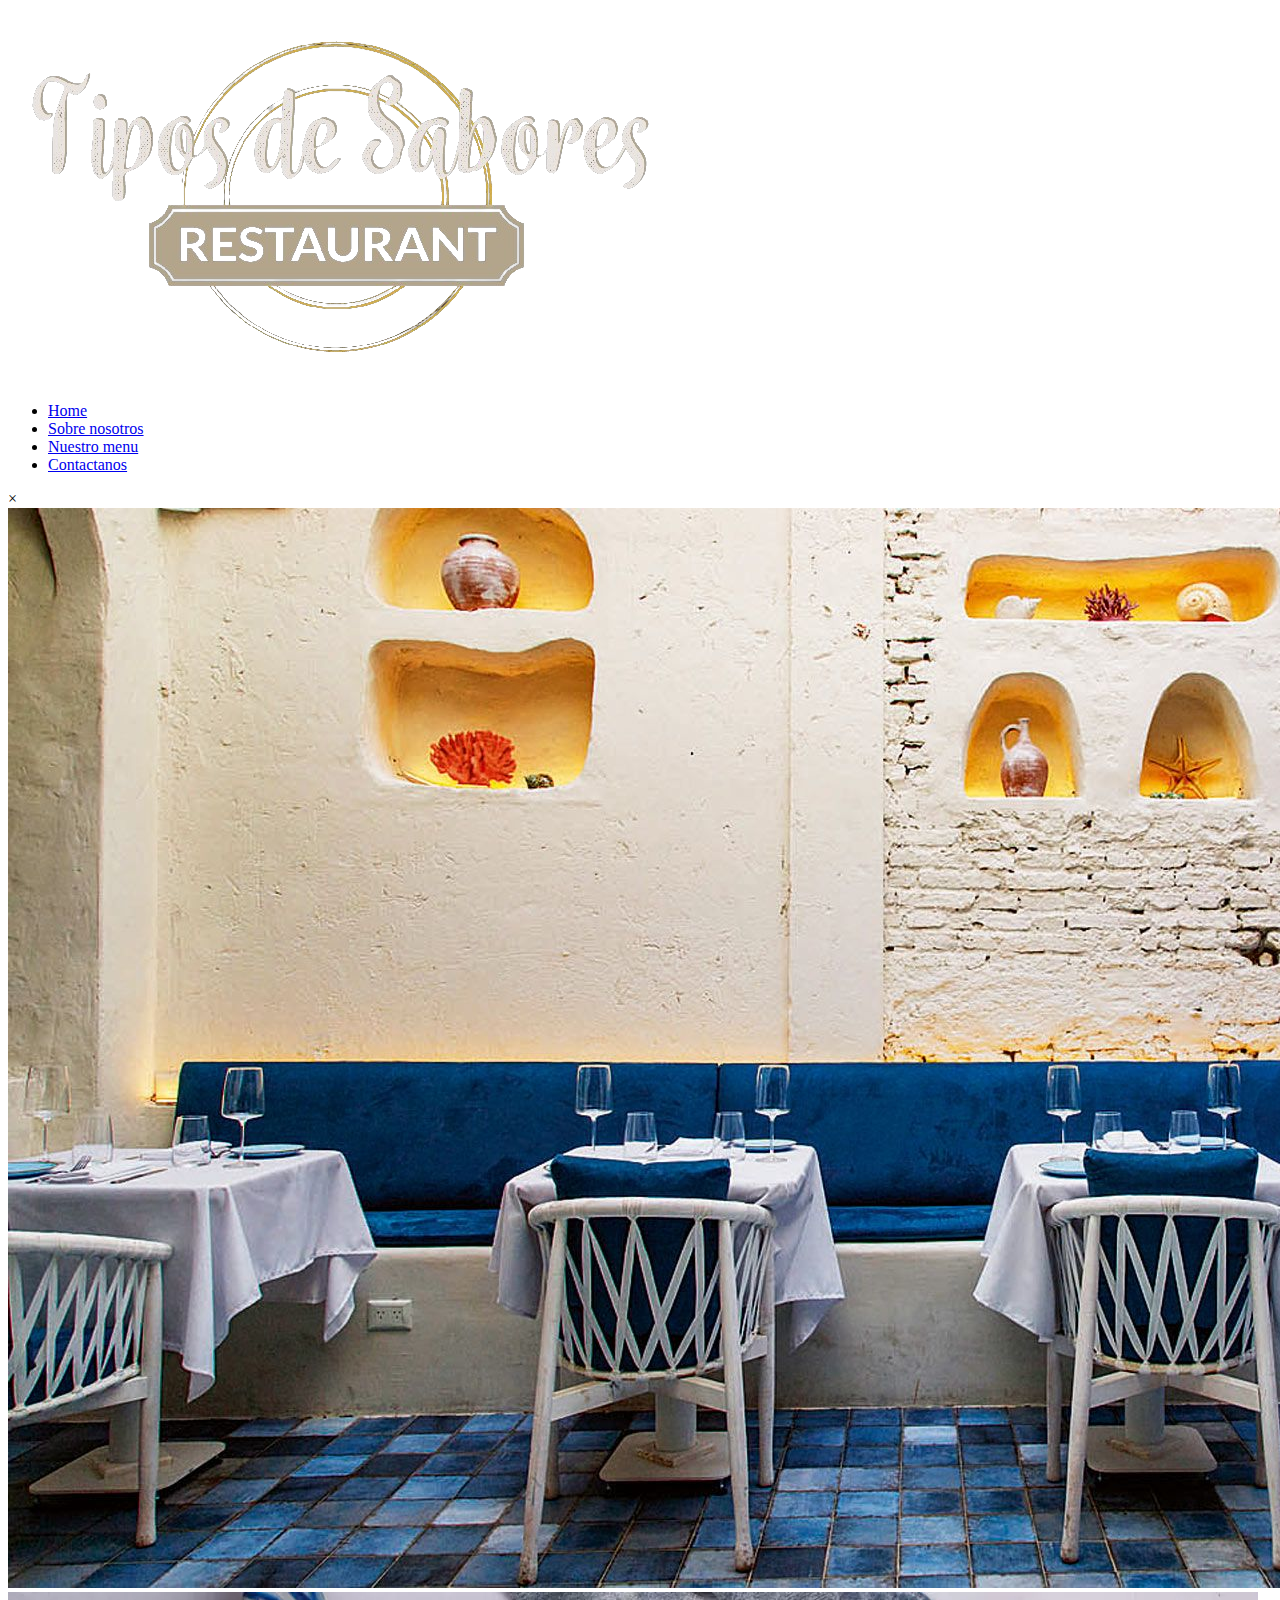
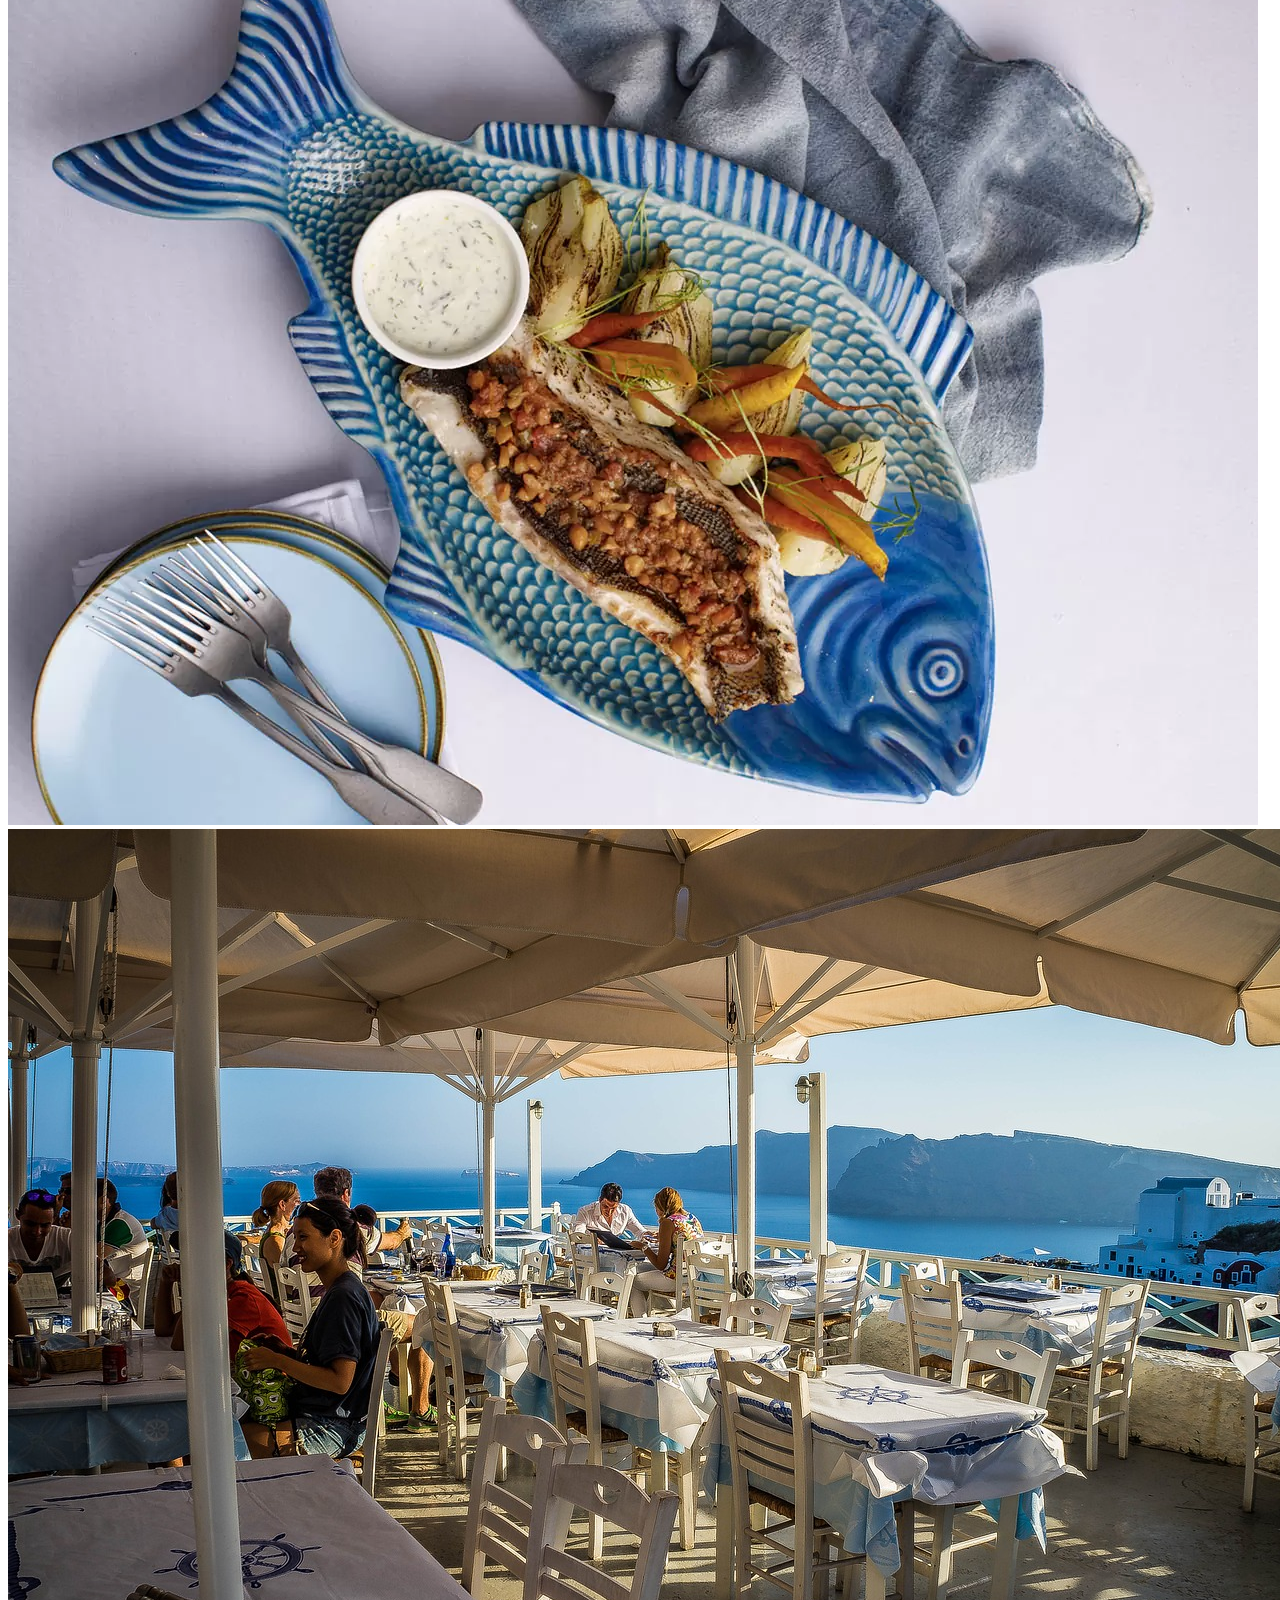
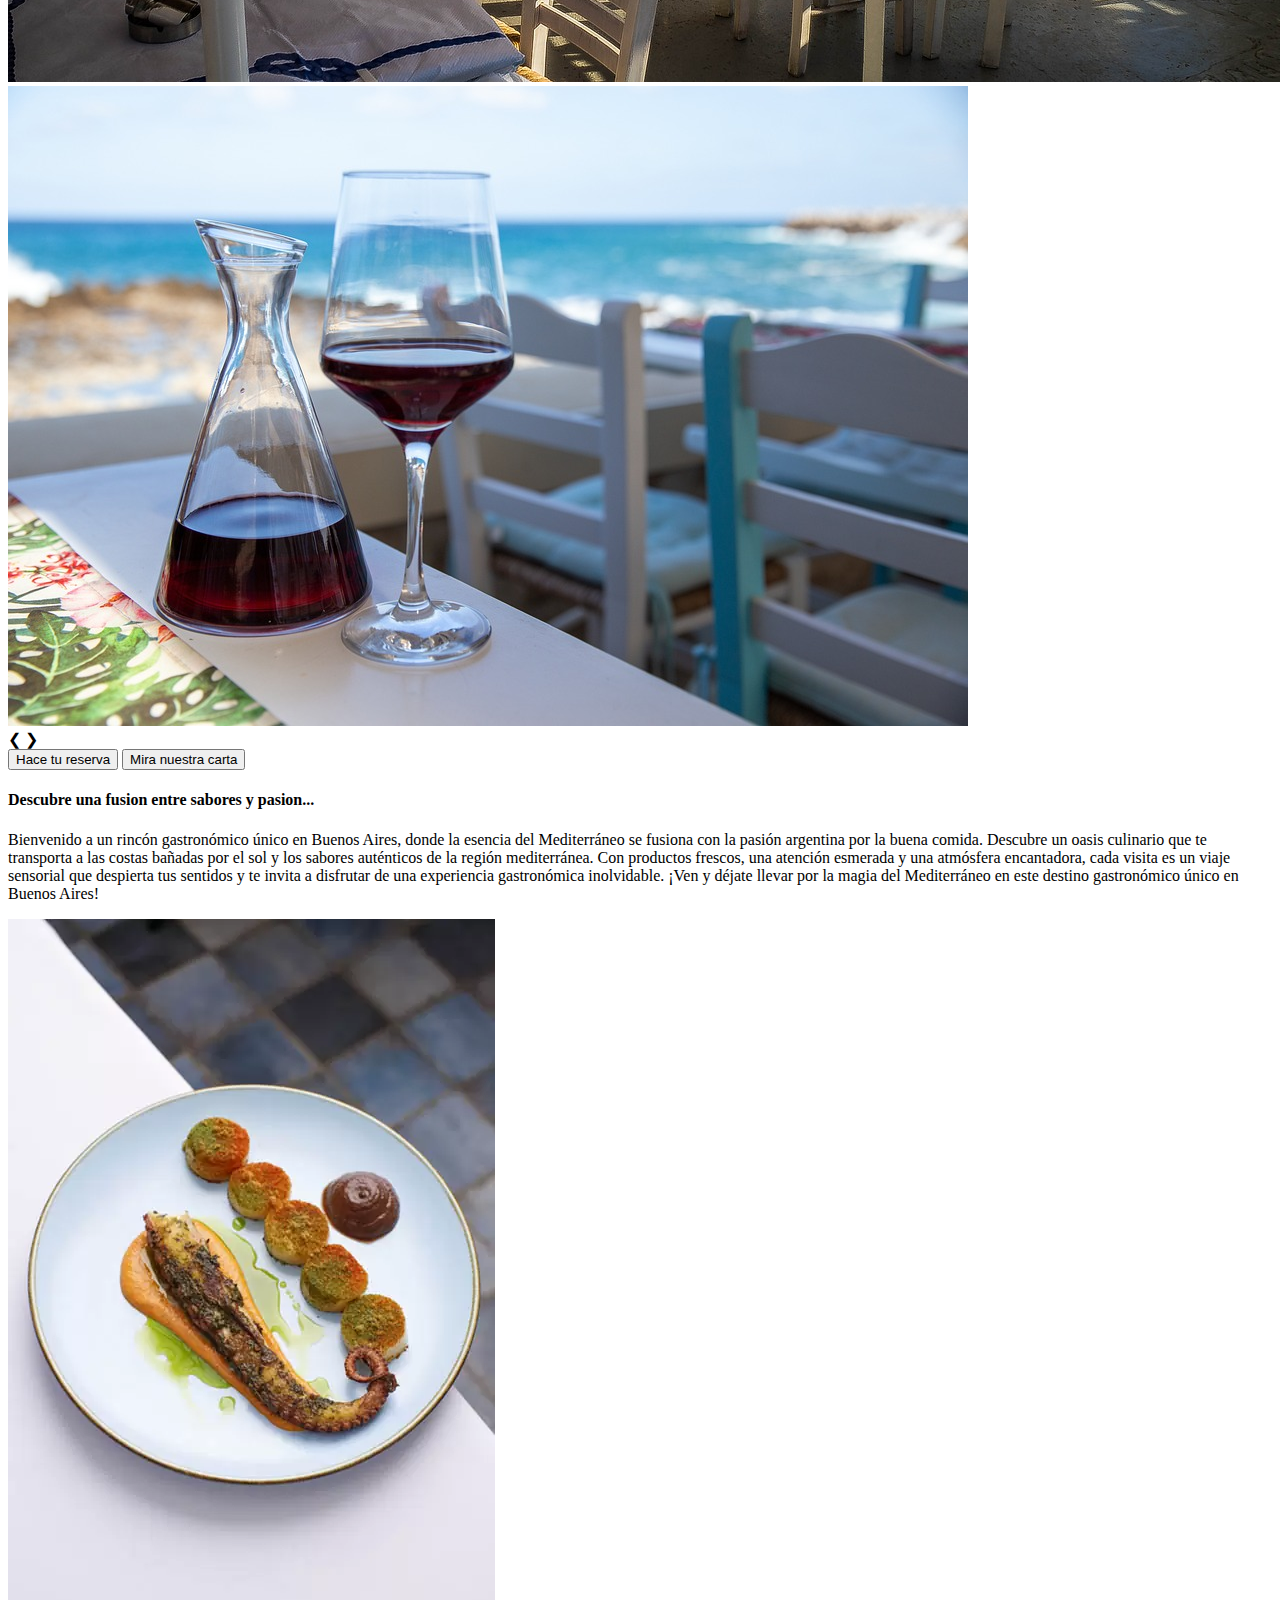
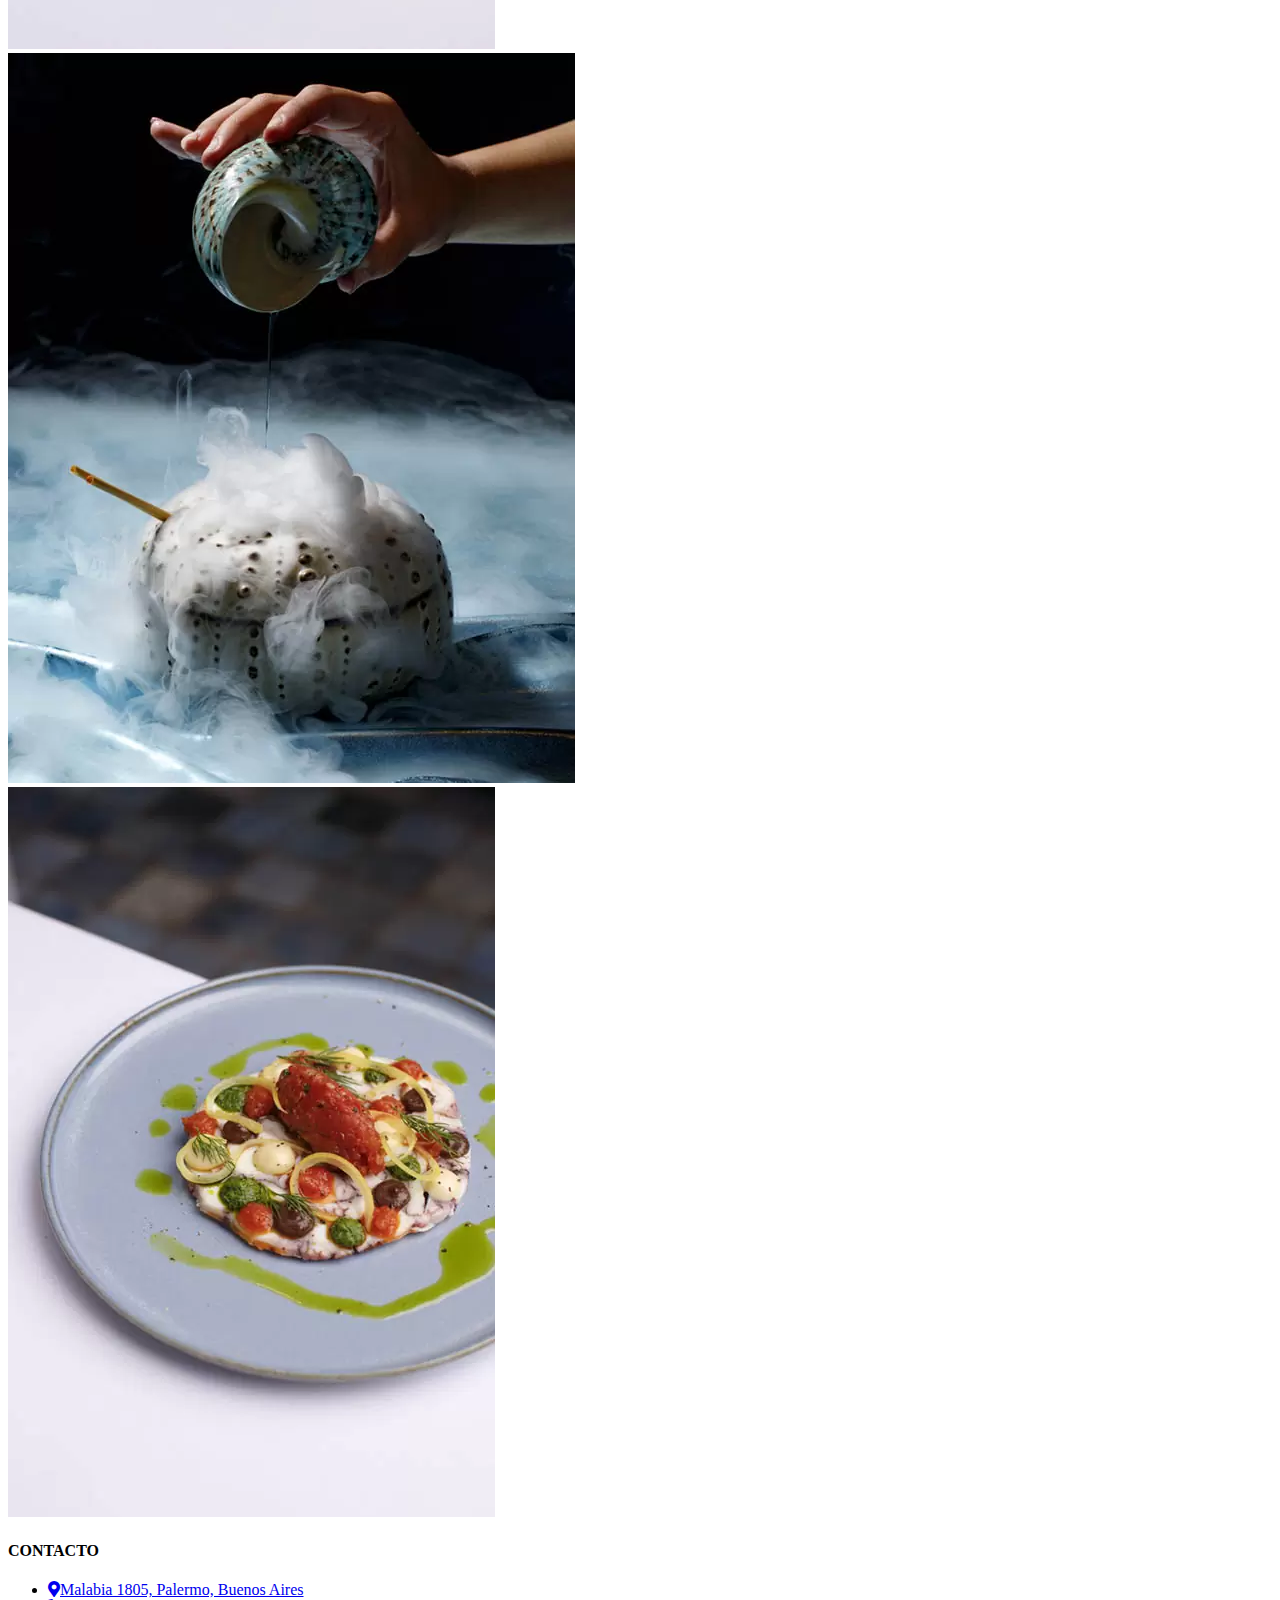
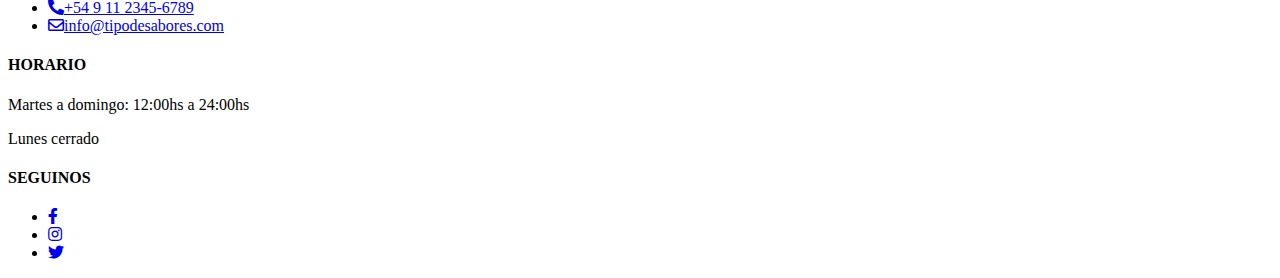
==== index.html @ ee0c5735 "logo enlace" ====
<!DOCTYPE html>
<html lang="es">
<head>
    <meta charset="UTF-8">
    <meta name="viewport" content="width=device-width, initial-scale=1.0">
    <title>Tipo de Sabores</title>
    <link rel="stylesheet" href="./css/styles.css">
    <link rel="stylesheet" href="https://cdnjs.cloudflare.com/ajax/libs/font-awesome/5.15.4/css/all.min.css">
    <link rel="icon" type="image/png" sizes="16x16"  href="/favicons/favicon-16x16.png">    
</head>
<body>
    <header id="main-header">
      <div class="logo">
        <a href="index.html">
            <img src="./img/tipos-de-Sabores-removebg-preview.png" alt="Logo">
        </a>
      </div>  
      <nav>
        <ul class="nav-links">
          <li><a href="index.html" id="home-link">Home</a></li>
          <li><a href="about.html" id="about-link">Sobre nosotros</a></li>
          <li><a href="Menu.html" id="menu-link">Nuestro menu</a></li>
          <li><a href="#" id="contact-link">Contactanos</a></li>
        </ul>
        <div class="hamburger">
          <div class="line"></div>
          <div class="line"></div>
          <div class="line"></div>
      </div>
      <div class="close-btn">&times;</div>
    </nav>

    </header>

    <main>
        <div class="container-carousel">
            <div class="mySlides">
                <img src="./img/mero.jpg" alt="imagen1">
            </div>
            <div class="mySlides">
                <img src="./img/mero2.webp" alt="">
            </div>
            <div class="mySlides">
                <img src="./img/restaurantfue.jpg" alt="">
            </div>
            <div class="mySlides">
                <img src="./img/vinofuera.jpg" alt="">
            </div>
            
            <a class="prev" onclick="plusSlides(-1)">&#10094;</a>
            <a class="next" onclick="plusSlides(1)">&#10095;</a>
    
            <div class="elements">
                <span class="quadrate" onclick="currentSlide(1)"></span>
                <span class="quadrate" onclick="currentSlide(2)"></span>
                <span class="quadrate" onclick="currentSlide(3)"></span>
                <span class="quadrate" onclick="currentSlide(4)"></span>
            </div>
        </div>

        <div class="buttons-section">
            <div class="container-button">
                <button class="button">Hace tu reserva</button>
                <button class="button" onclick="document.location='/menu.html'">Mira nuestra carta</button>
            </div>
          </div>

        <section class="story-section">
            <div class="story-text">
                <h4>Descubre una fusion entre sabores y pasion...</h4>
                 <p>Bienvenido a un rincón gastronómico único en Buenos Aires, donde la esencia del Mediterráneo se fusiona con la pasión argentina por la buena comida. Descubre un oasis culinario que te transporta a las costas bañadas por el sol y los sabores auténticos de la región mediterránea. Con productos frescos, una atención esmerada y una atmósfera encantadora, cada visita es un viaje sensorial que despierta tus sentidos y te invita a disfrutar de una experiencia gastronómica inolvidable. ¡Ven y déjate llevar por la magia del Mediterráneo en este destino gastronómico único en Buenos Aires!
                 </p>   
            </div>
        </section>

        <div class="card-container">
            <div class="card">
              <img src="./img/comida3.webp" alt="">
            </div>
            <div class="card">
              <img src="./img/comida5.webp" alt="" class="imagen-central">
            </div>
            <div class="card">
              <img src="./img/comida4.webp" alt="">
            </div>
          </div>

    </main>

    <footer>
        <div class="footer-links">
          <div class="footer-column">
            <h4>CONTACTO</h4>
            <ul class="contact-icons">
              <li><a href="#"><i class="fas fa-map-marker-alt"></i><span>Malabia 1805, Palermo, Buenos Aires</span></a></li>
              <li><a href="#"><i class="fas fa-phone-alt"></i><span>+54 9 11 2345-6789</span></a></li>
              <li><a href="#"><i class="far fa-envelope"></i><span>info@tipodesabores.com</span></a></li>
            </ul>
          </div>
          <div class="footer-column">
            <h4>HORARIO</h4>
              <p>Martes a domingo: 12:00hs a 24:00hs</p>
              <p>Lunes cerrado</p>
          </div>
          <div class="footer-column">
            <h4>SEGUINOS</h4>
            <ul class="social-icons">
                <li><a href="#"><i class="fab fa-facebook-f"></i></a></li>
                <li><a href="#"><i class="fab fa-instagram"></i></a></li>
                <li><a href="#"><i class="fab fa-twitter"></i></a></li>
            </ul> 
          </div>
          
        </div>
      </footer>
    
    <script src="./js/script.js"></script>
</body>
</html>
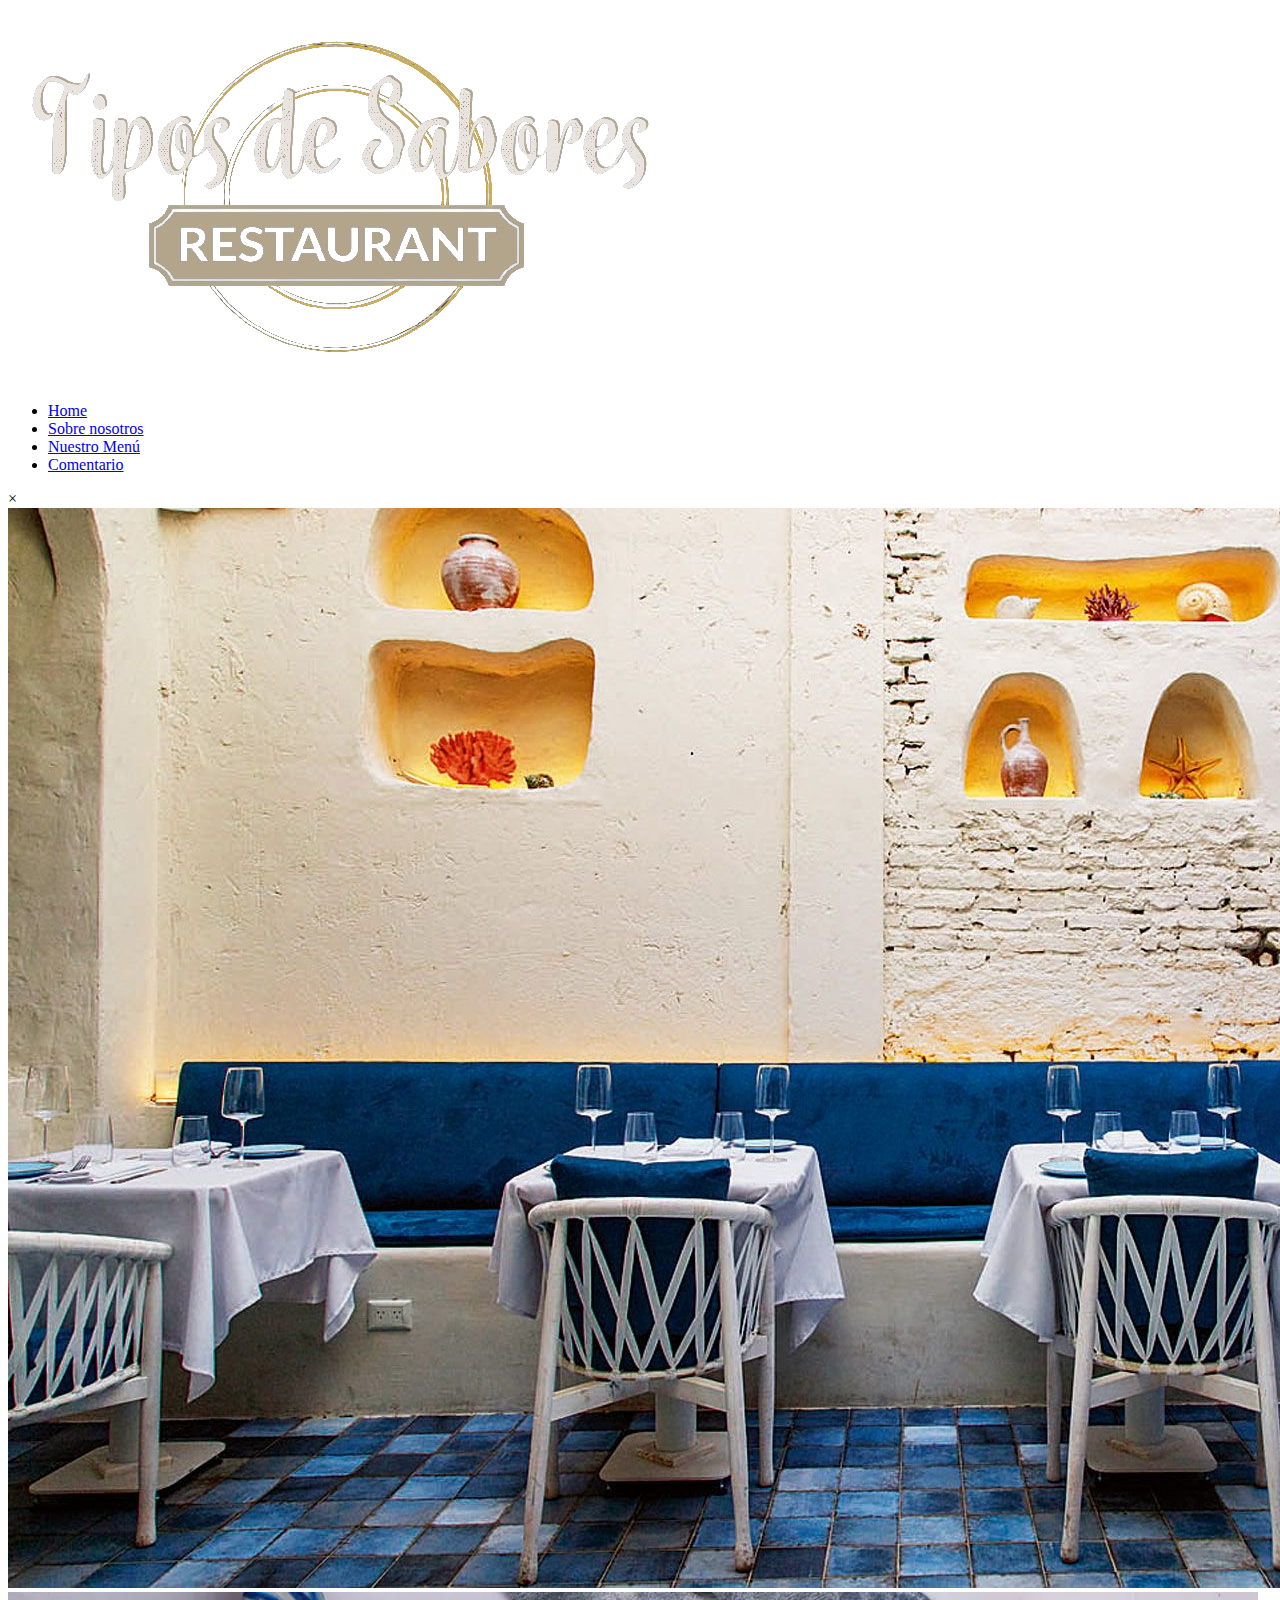
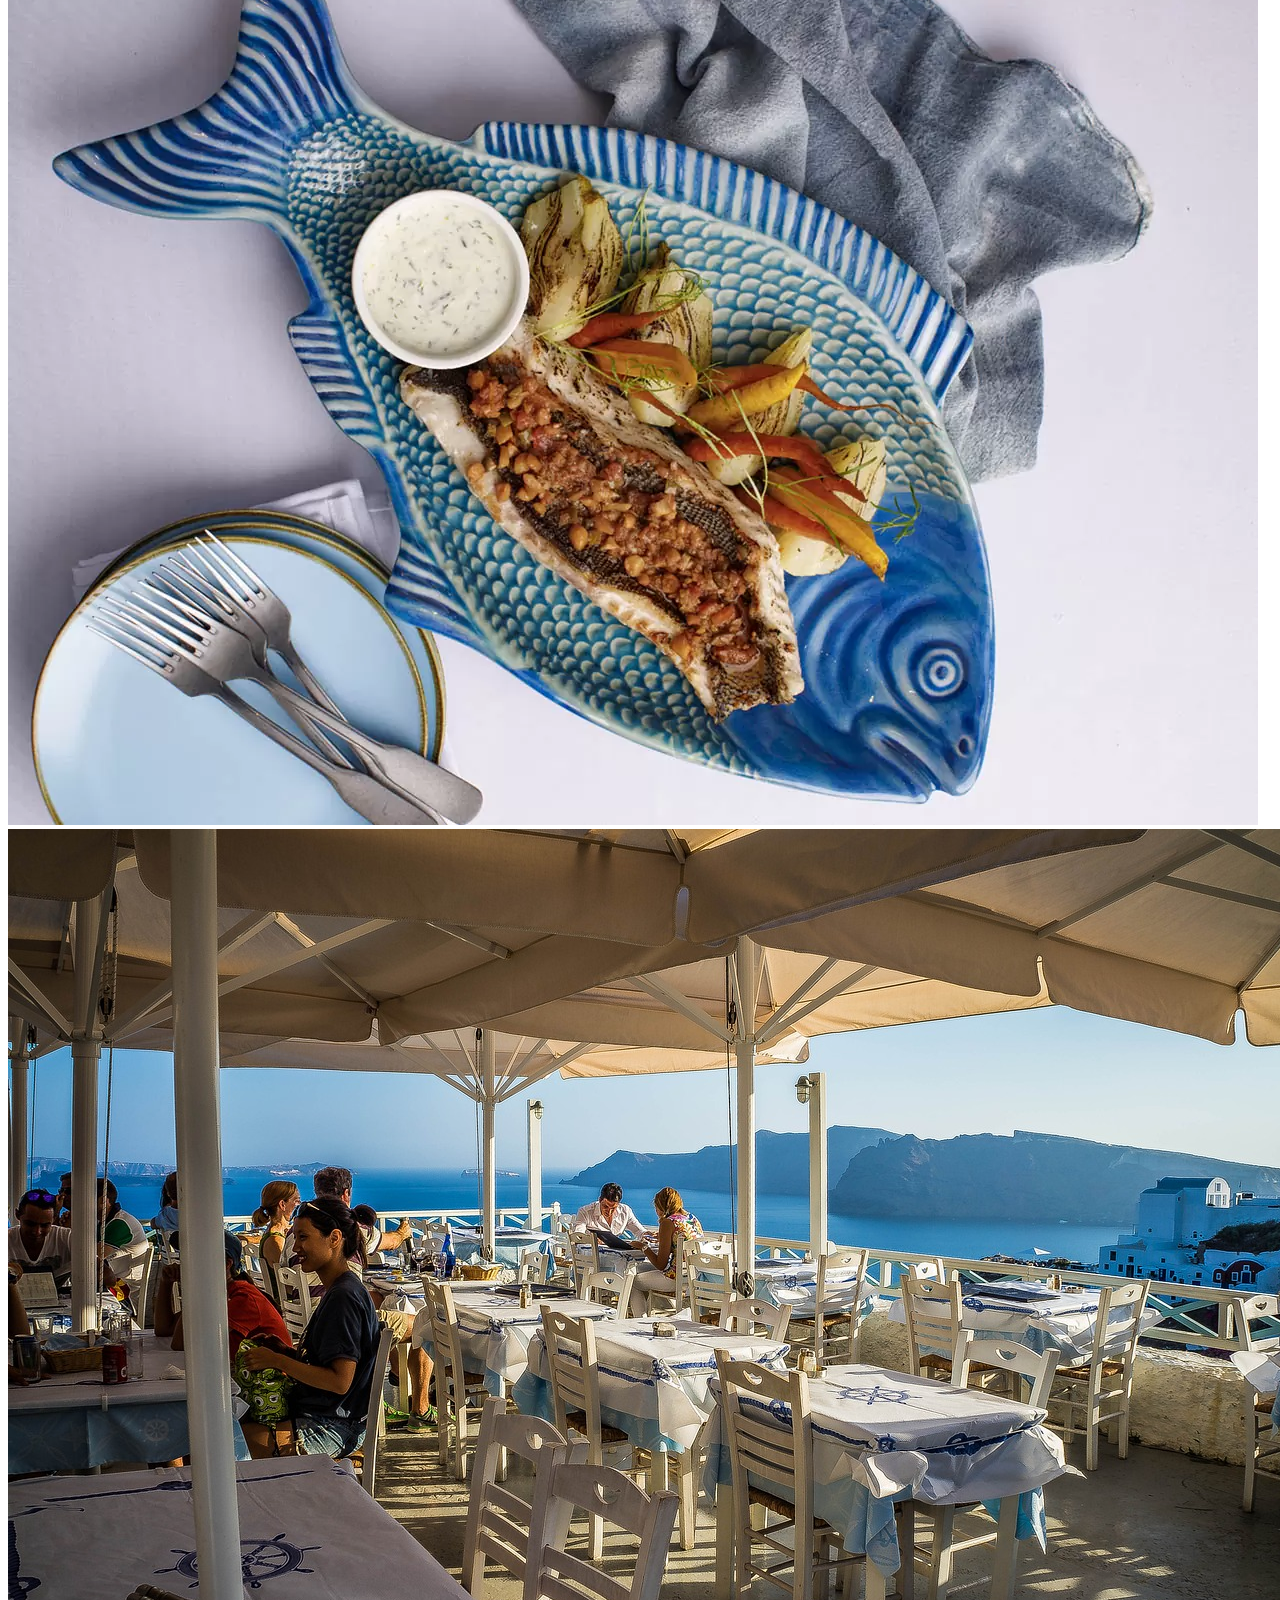
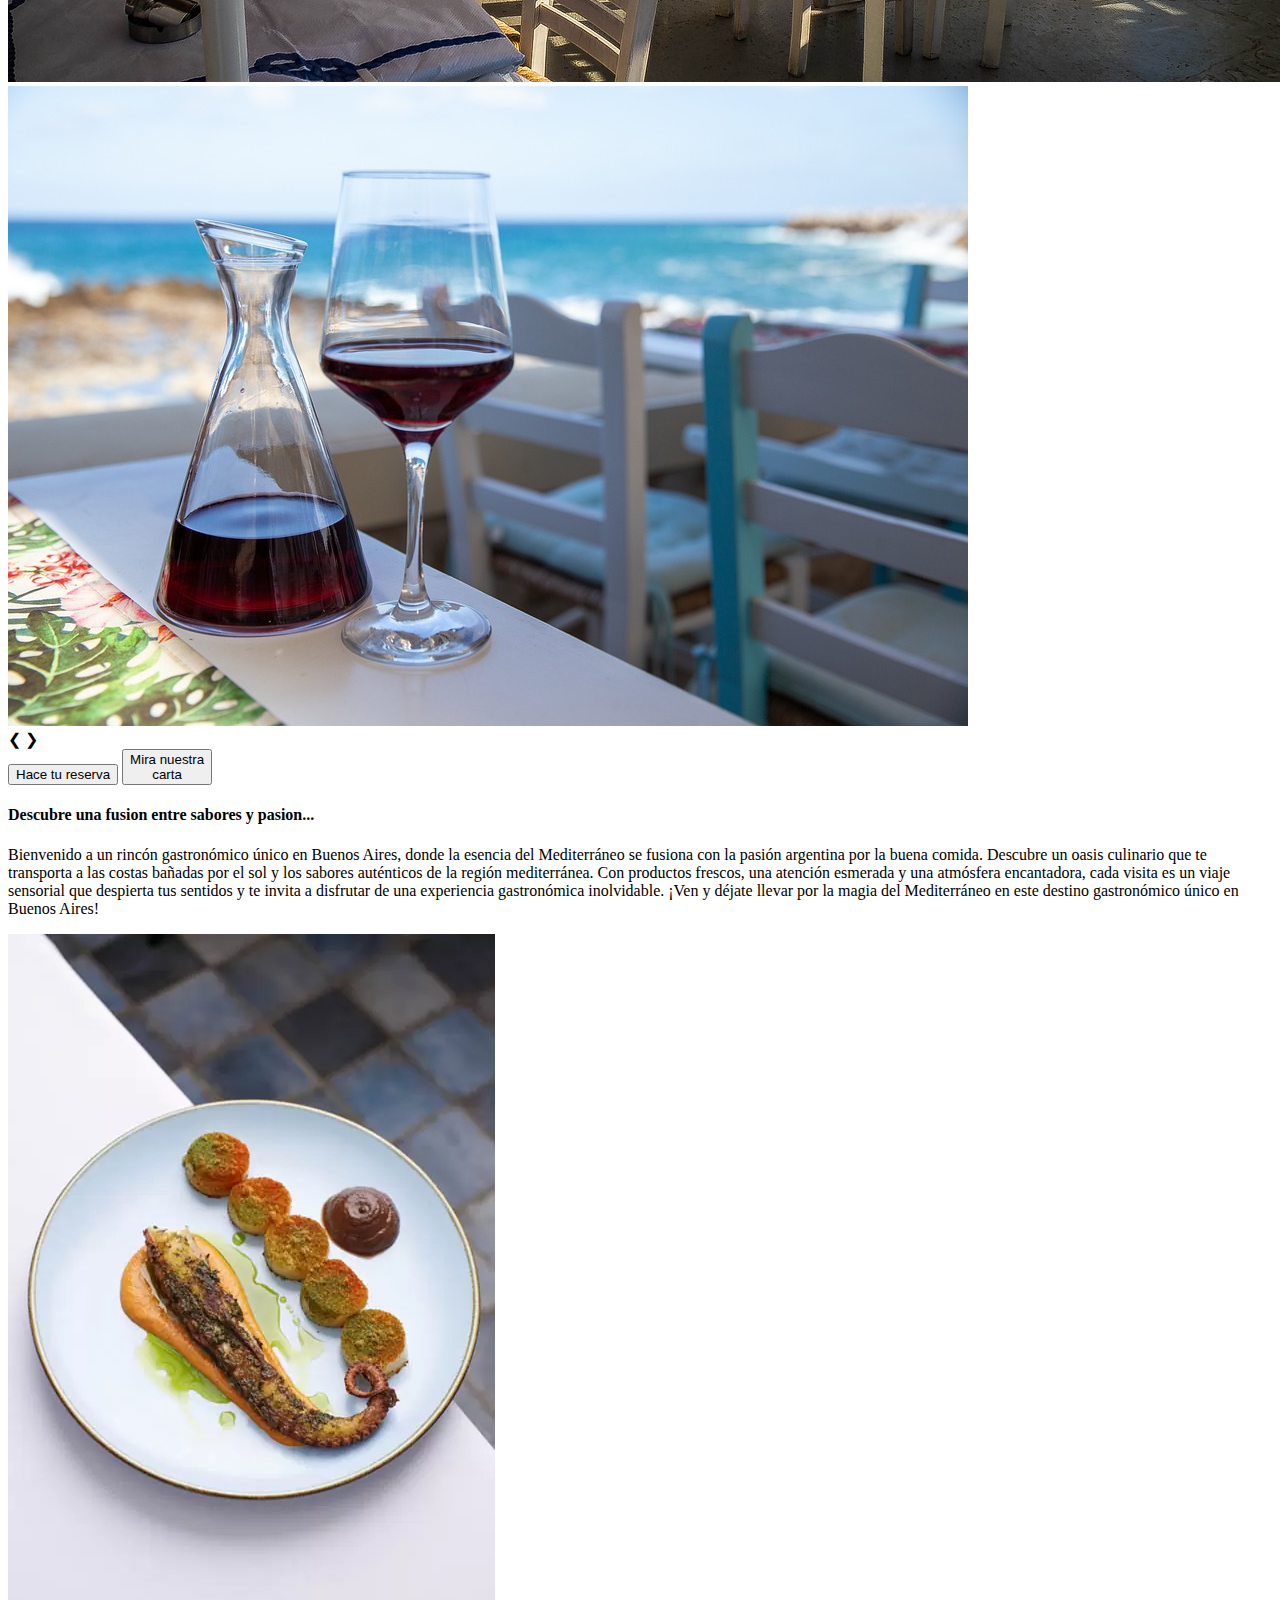
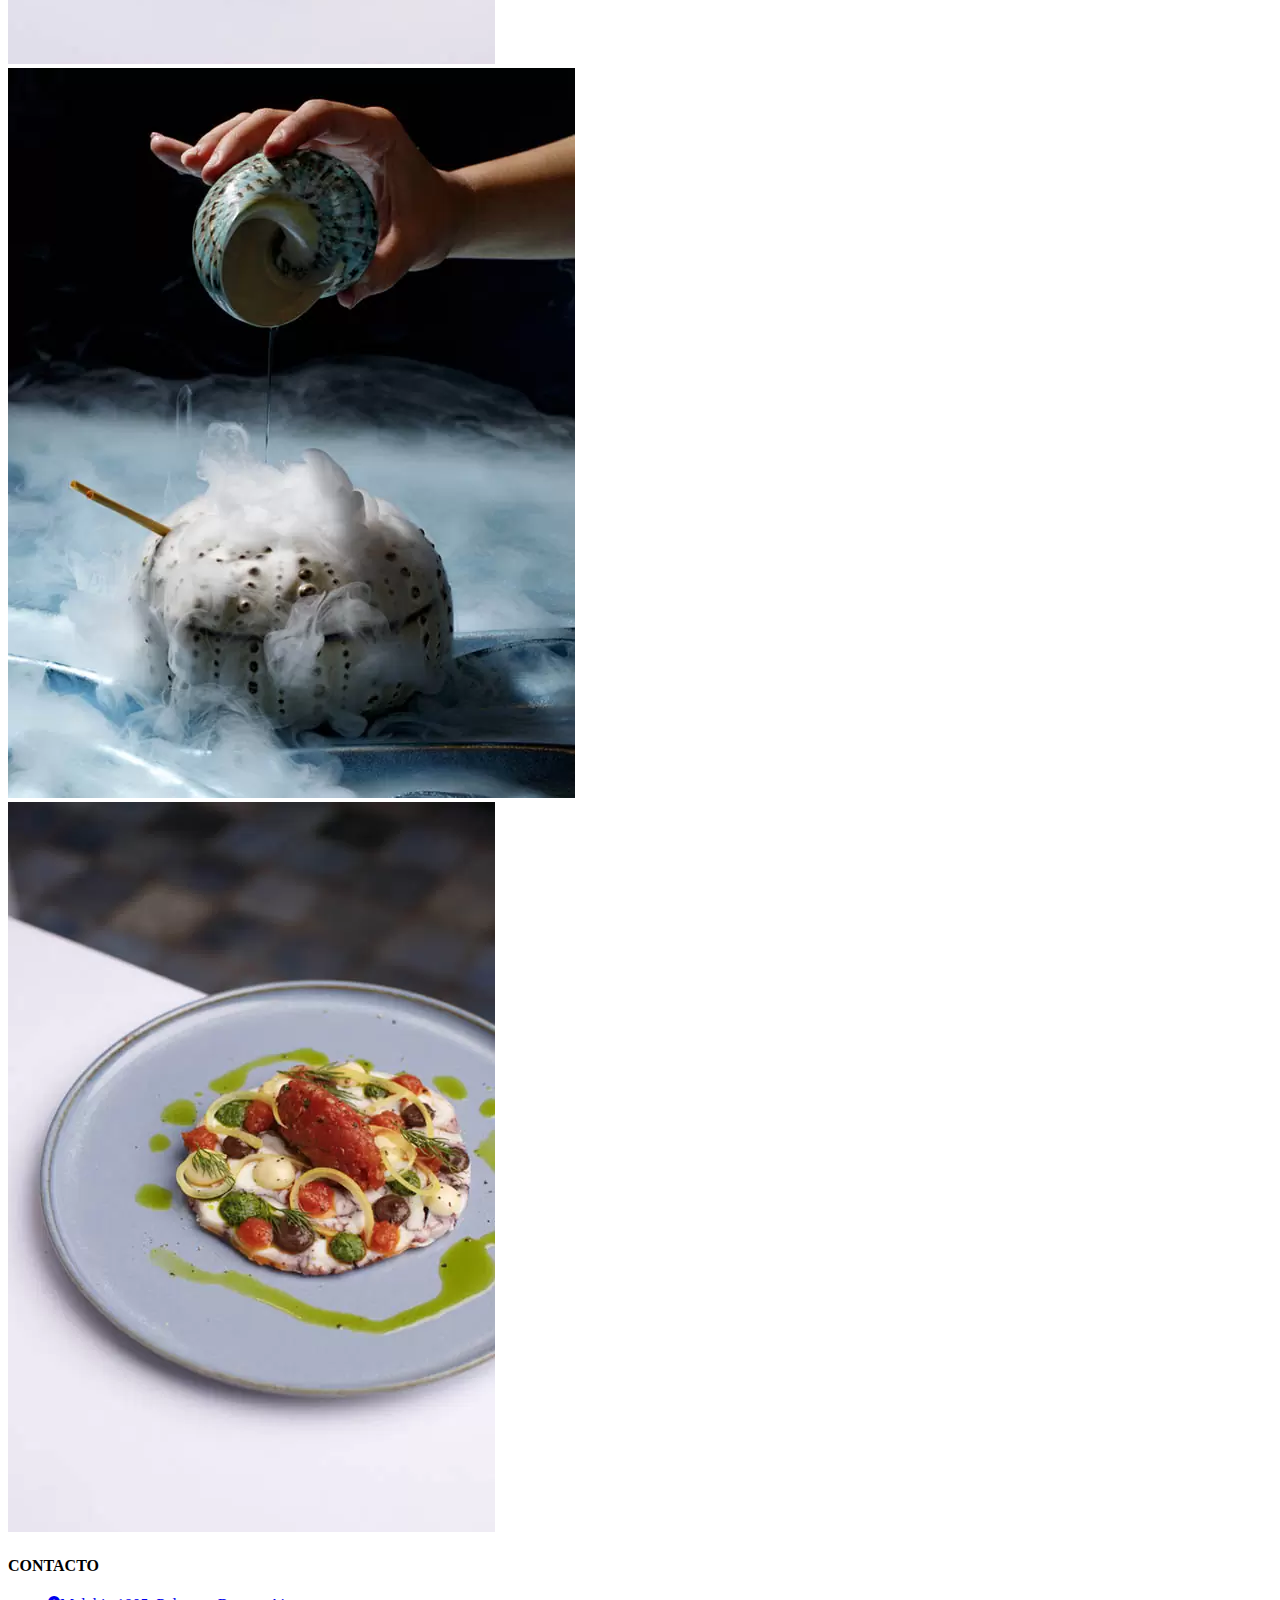
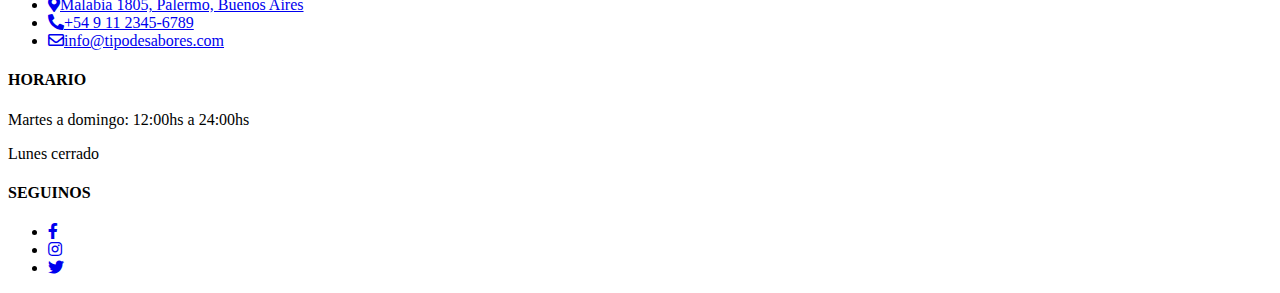
==== commit ea6dd838: "Merge branch 'julian'" ====
--- a/index.html
+++ b/index.html
@@ -17,10 +17,10 @@
       </div>  
       <nav>
         <ul class="nav-links">
-          <li><a href="index.html" id="home-link">Home</a></li>
-          <li><a href="about.html" id="about-link">Sobre nosotros</a></li>
-          <li><a href="Menu.html" id="menu-link">Nuestro menu</a></li>
-          <li><a href="#" id="contact-link">Contactanos</a></li>
+          <li><a aria-current="page" href="index.html">Home</a></li>
+          <li><a aria-current="page" href="about.html">Sobre nosotros</a></li>
+          <li><a aria-current="page" href="Menu.html">Nuestro Menú</a></li>
+          <li><a aria-current="page" href="comentario.html">Comentario</a></li>
         </ul>
         <div class="hamburger">
           <div class="line"></div>
@@ -35,16 +35,16 @@
     <main>
         <div class="container-carousel">
             <div class="mySlides">
-                <img src="./img/mero.jpg" alt="imagen1">
+                <img src="./img/mero.jpg" alt="vista salon">
             </div>
             <div class="mySlides">
-                <img src="./img/mero2.webp" alt="">
+                <img src="./img/mero2.webp" alt="plato principal">
             </div>
             <div class="mySlides">
-                <img src="./img/restaurantfue.jpg" alt="">
+                <img src="./img/restaurantfue.jpg" alt="Terraza">
             </div>
             <div class="mySlides">
-                <img src="./img/vinofuera.jpg" alt="">
+                <img src="./img/vinofuera.jpg" alt="bebidas">
             </div>
             
             <a class="prev" onclick="plusSlides(-1)">&#10094;</a>
@@ -61,7 +61,7 @@
         <div class="buttons-section">
             <div class="container-button">
                 <button class="button">Hace tu reserva</button>
-                <button class="button" onclick="document.location='/menu.html'">Mira nuestra carta</button>
+                <button class="button" onclick="document.location='/menu.html'">Mira nuestra <br> carta</button>
             </div>
           </div>
 
@@ -75,13 +75,13 @@
 
         <div class="card-container">
             <div class="card">
-              <img src="./img/comida3.webp" alt="">
+              <img src="./img/comida3.webp" alt="Plato de comida 1">
             </div>
             <div class="card">
-              <img src="./img/comida5.webp" alt="" class="imagen-central">
+              <img src="./img/comida5.webp" alt="Plato de comida 2" class="imagen-central">
             </div>
             <div class="card">
-              <img src="./img/comida4.webp" alt="">
+              <img src="./img/comida4.webp" alt="Plato de comida 3">
             </div>
           </div>
 
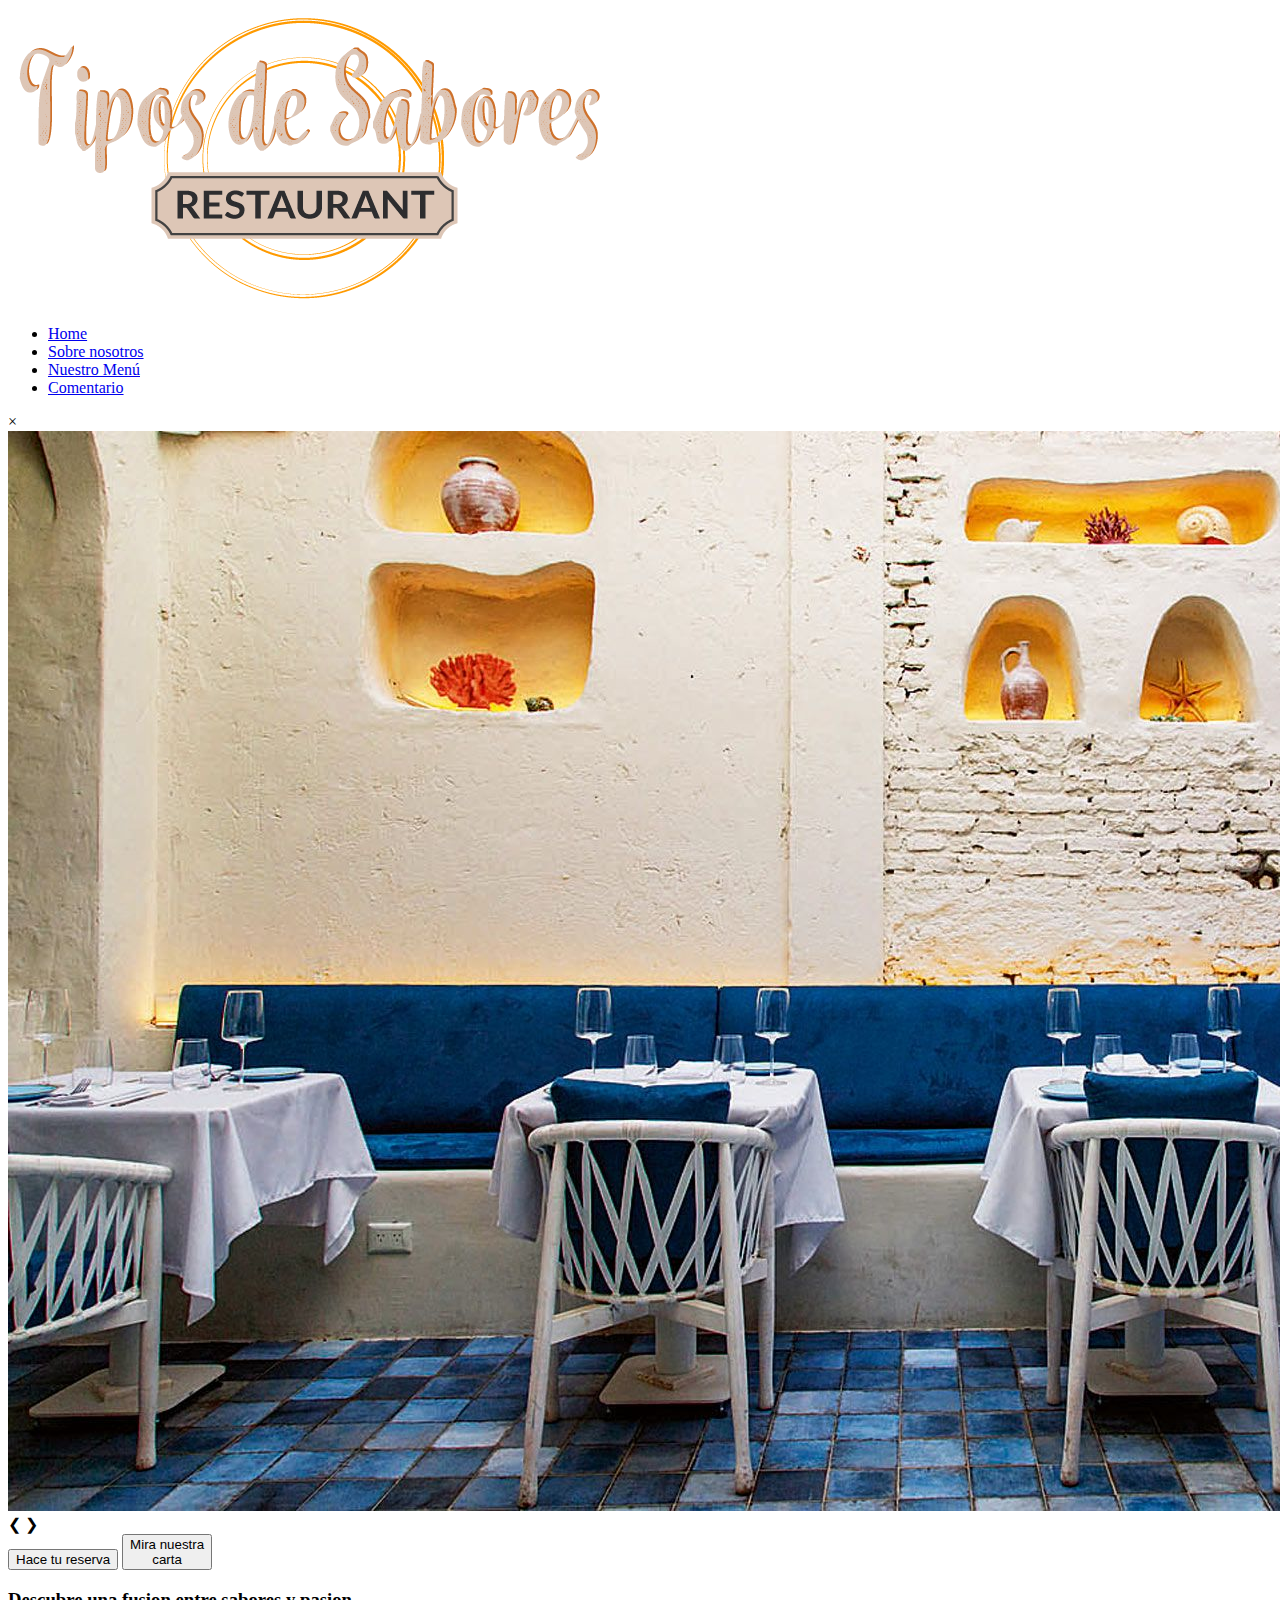
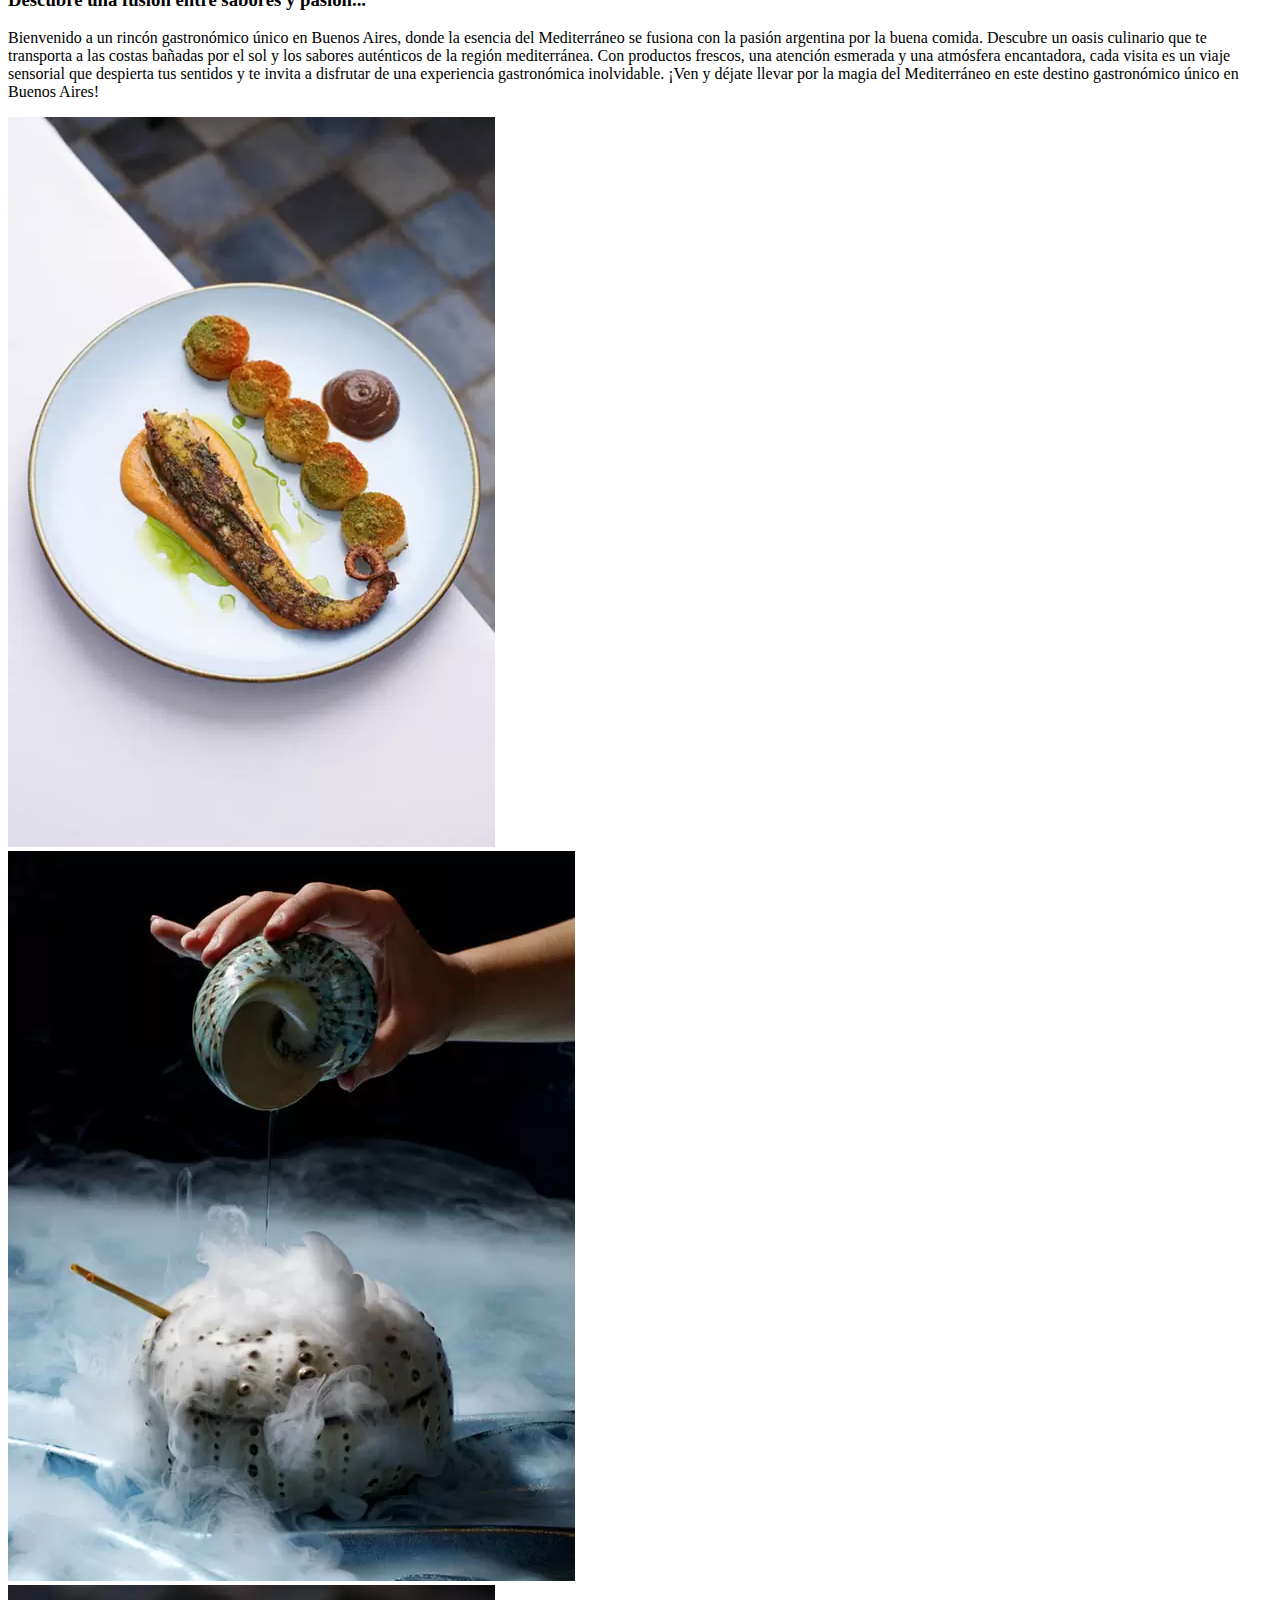
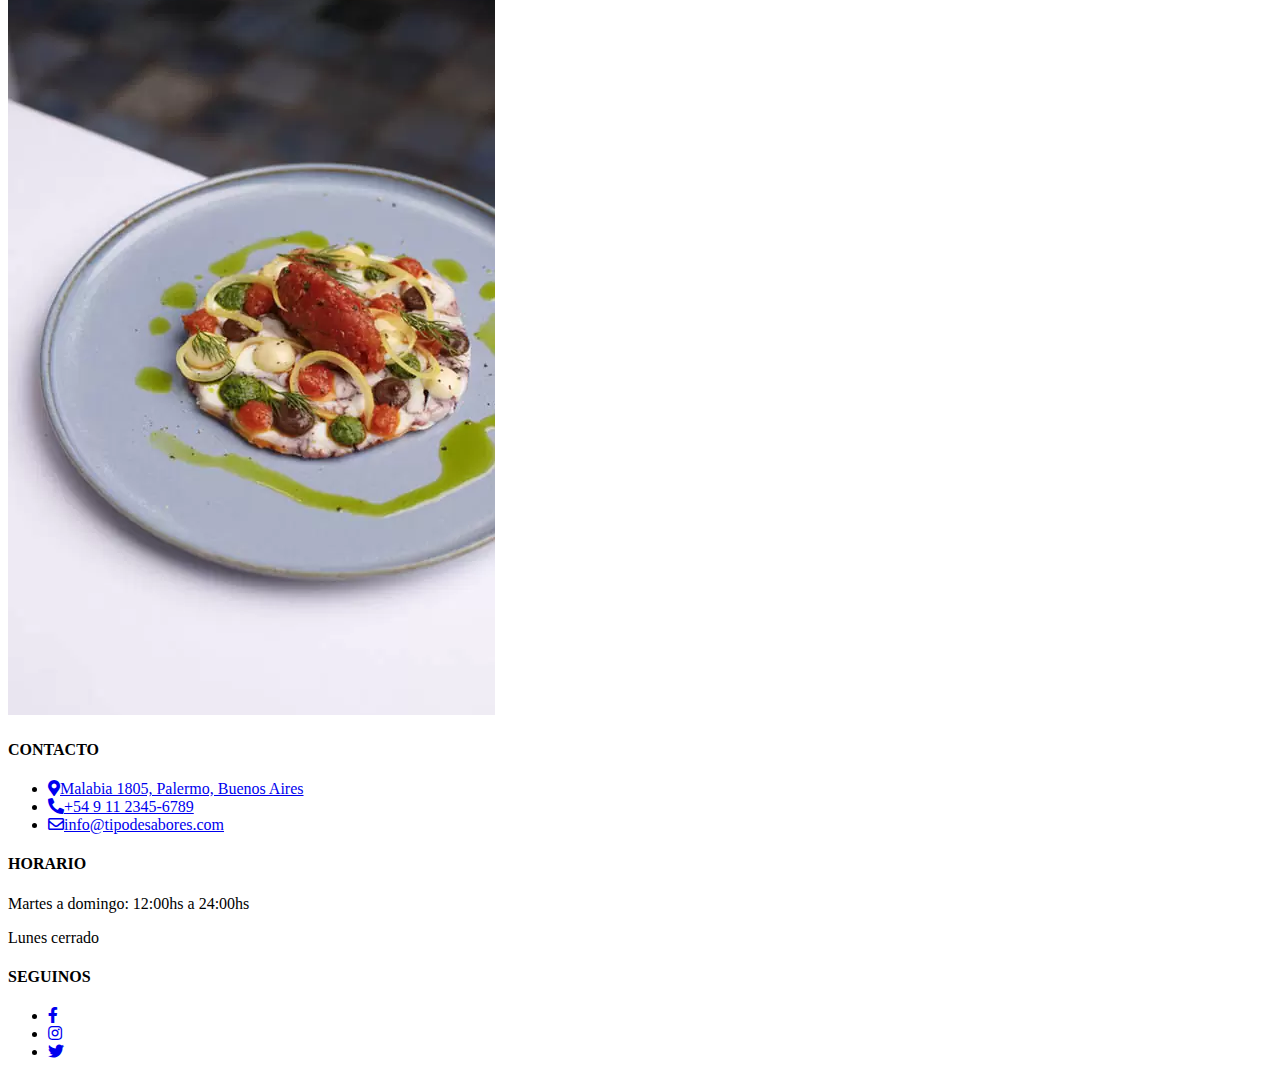
==== commit edb4fb96: "Nuevo js para el menu" ====
--- a/index.html
+++ b/index.html
@@ -12,7 +12,7 @@
     <header id="main-header">
       <div class="logo">
         <a href="index.html">
-            <img src="./img/tipos-de-Sabores-removebg-preview.png" alt="Logo">
+            <img src="./img/LogoTransp.png" alt="Logo">
         </a>
       </div>  
       <nav>
@@ -67,7 +67,7 @@
 
         <section class="story-section">
             <div class="story-text">
-                <h4>Descubre una fusion entre sabores y pasion...</h4>
+                <h3>Descubre una fusion entre sabores y pasion...</h3>
                  <p>Bienvenido a un rincón gastronómico único en Buenos Aires, donde la esencia del Mediterráneo se fusiona con la pasión argentina por la buena comida. Descubre un oasis culinario que te transporta a las costas bañadas por el sol y los sabores auténticos de la región mediterránea. Con productos frescos, una atención esmerada y una atmósfera encantadora, cada visita es un viaje sensorial que despierta tus sentidos y te invita a disfrutar de una experiencia gastronómica inolvidable. ¡Ven y déjate llevar por la magia del Mediterráneo en este destino gastronómico único en Buenos Aires!
                  </p>   
             </div>
@@ -113,7 +113,7 @@
           
         </div>
       </footer>
-    
+    <script src="./js/menuham.js"></script>
     <script src="./js/script.js"></script>
 </body>
 </html>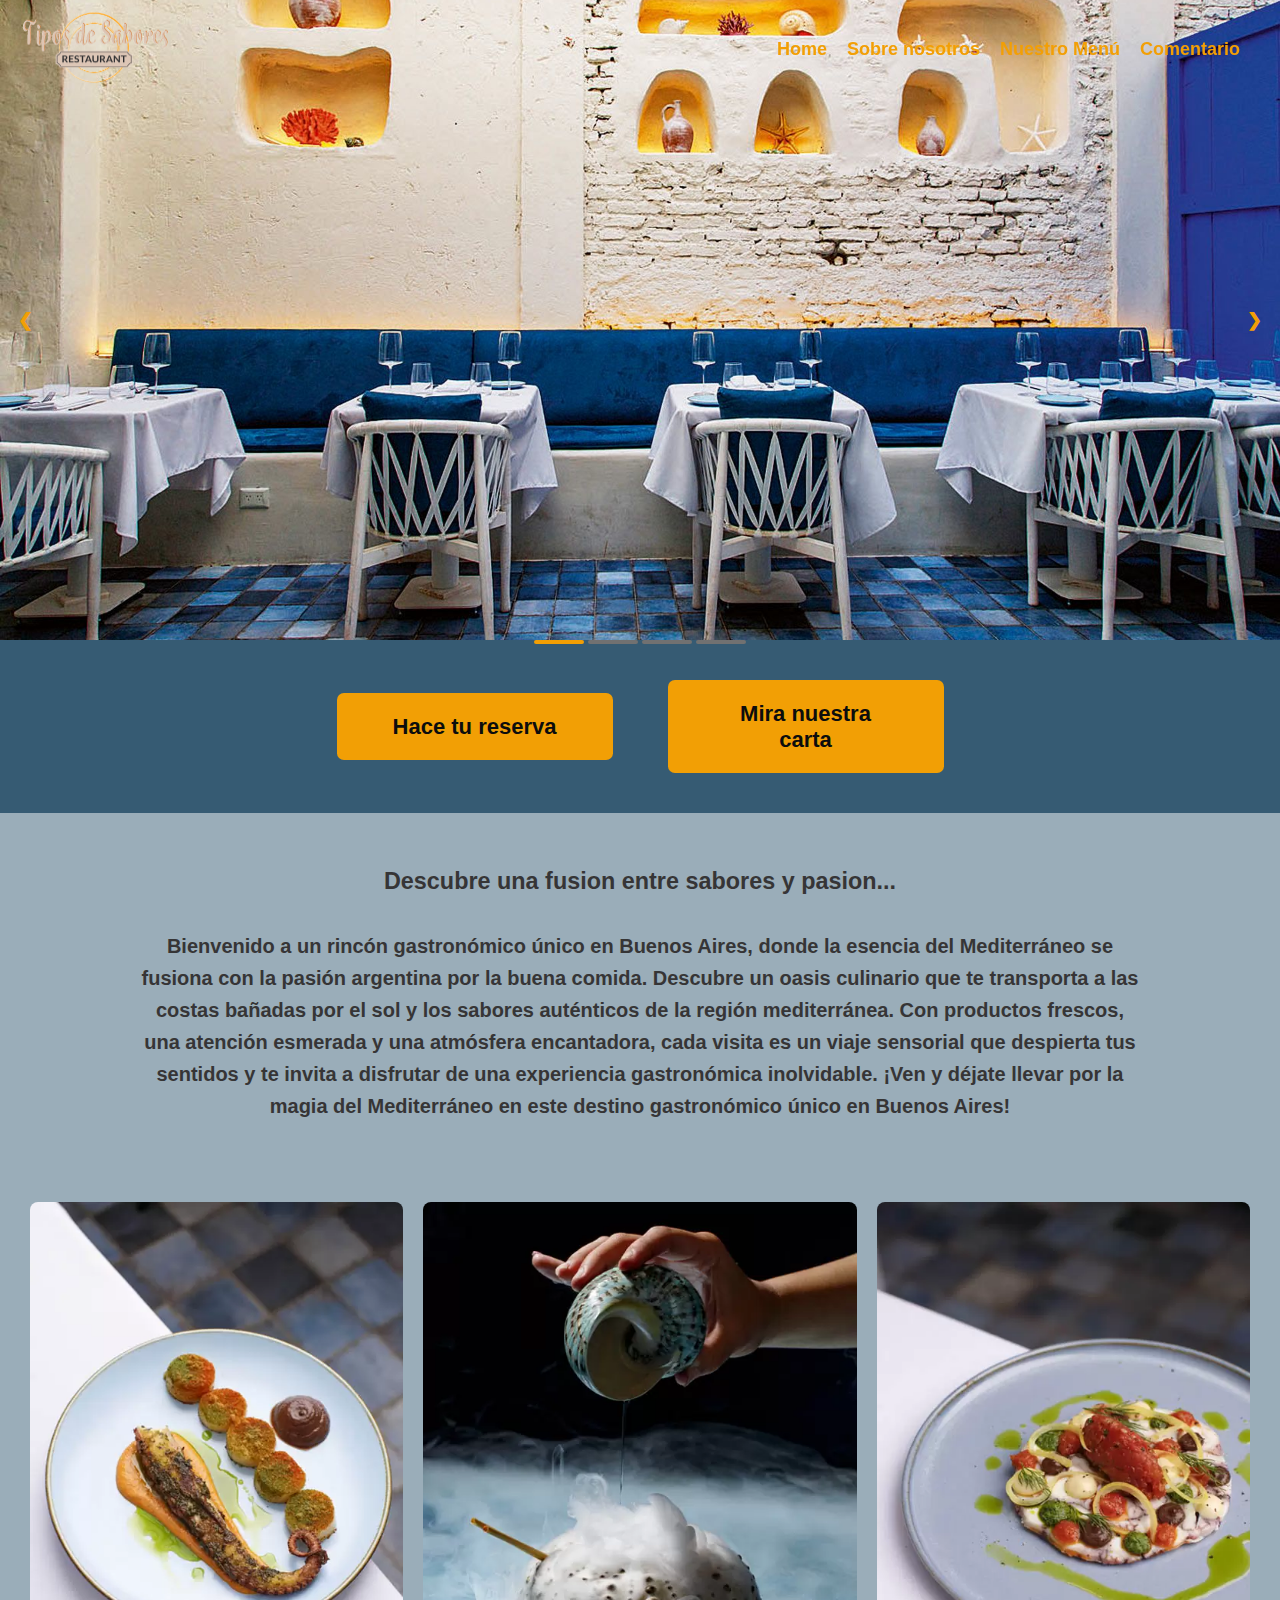
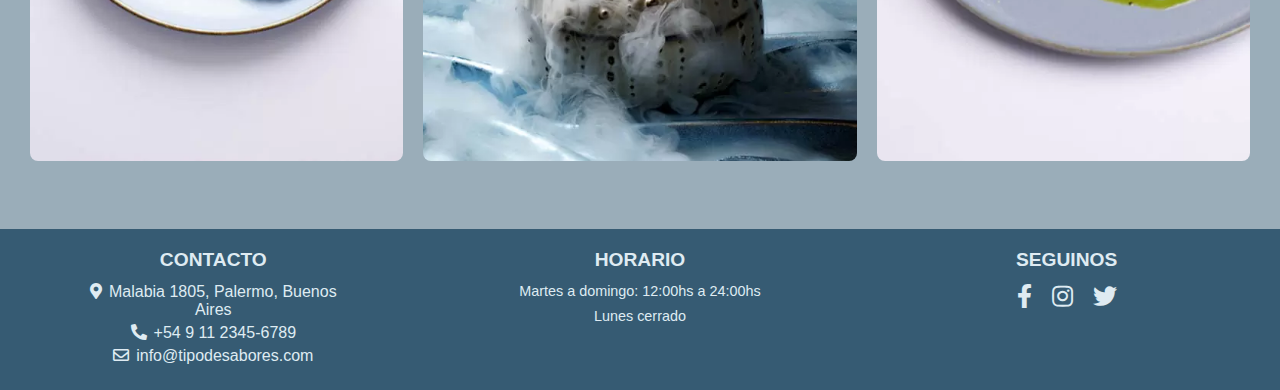
==== commit 94021672: "url iconos" ====
--- a/index.html
+++ b/index.html
@@ -61,7 +61,7 @@
         <div class="buttons-section">
             <div class="container-button">
                 <button class="button">Hace tu reserva</button>
-                <button class="button" onclick="document.location='/menu.html'">Mira nuestra <br> carta</button>
+                <button class="button" onclick="window.location.href='Menu.html'">Mira nuestra <br> carta</button>
             </div>
           </div>
 
@@ -105,15 +105,14 @@
           <div class="footer-column">
             <h4>SEGUINOS</h4>
             <ul class="social-icons">
-                <li><a href="#"><i class="fab fa-facebook-f"></i></a></li>
-                <li><a href="#"><i class="fab fa-instagram"></i></a></li>
-                <li><a href="#"><i class="fab fa-twitter"></i></a></li>
+                <li><a href="https://www.facebook.com/"><i class="fab fa-facebook-f"></i></a></li>
+                <li><a href="https://www.instagram.com/"><i class="fab fa-instagram"></i></a></li>
+                <li><a href="https://x.com/?lang=es"><i class="fab fa-twitter"></i></a></li>
             </ul> 
           </div>
           
         </div>
       </footer>
-    <script src="./js/menuham.js"></script>
     <script src="./js/script.js"></script>
 </body>
 </html>--- a/css/styles.css
+++ b/css/styles.css
@@ -0,0 +1,388 @@
+body {
+    margin: 0;
+    font-family: Arial, sans-serif;
+    padding: 0;
+    background-color: rgba(54, 91, 115, 0.5);
+}
+
+header {
+    background-color: transparent;
+    color: #DFEBF2;
+    padding: 0.625em 1.25em; /* 10px 20px*/
+    display: flex;
+    justify-content: space-between;
+    align-items: center;
+    position: fixed; /* Fijar el header en la parte superior */
+    width: 100%; /* Ancho completo del header */
+    z-index: 1000; /* Asegura que esté arriba de otros elementos */
+    transition: background-color 0.3s ease-in-out;
+  }
+
+#main-header.scrolled {
+    background-color: #023059;
+  
+}
+
+.logo img {
+    max-width: 9.375em; /*150px*/
+}
+
+nav {
+    display: flex;
+    justify-content: space-between;
+    align-items: center;
+    padding: 10px 20px;
+    position: relative;  
+}
+
+nav .nav-links {
+    list-style: none;
+    display: flex;
+    gap: 20px;
+}
+
+nav .nav-links li {
+    margin: 0;
+}
+
+nav .nav-links a {
+    color: #F29F05;
+    text-decoration: none;
+    font-size: 18px;
+    font-weight: bold;
+}
+
+nav .hamburger {
+    display: none;
+    flex-direction: column;
+    cursor: pointer;
+    gap: 5px;
+}
+
+nav .hamburger .line {
+    width: 25px;
+    height: 3px;
+    background-color: #F29F05;
+}
+
+nav .close-btn {
+    display: none;
+    font-size: 30px;
+    color: #fff;
+    cursor: pointer;
+    position: absolute;
+    top: -30px;
+    right: 10px;
+    background-color: transparent;
+}
+
+@media (max-width: 796px) {
+    nav .nav-links {
+        display: none;
+        flex-direction: column;
+        position: fixed;
+        top: 0;
+        right: 0;
+        height: 100%;
+        width: 200px;
+        background-color: #F29F05;
+        padding: 20px 10px;
+        border-left: 1px solid #444;
+        box-shadow: 0 0 0 100vmax rgba(0,0,0,.5);
+        z-index: 1;
+    }
+
+    nav .nav-links.active {
+        display: flex;
+    }
+
+    nav .nav-links li {
+        margin-bottom: 20px;
+    }
+
+    nav .nav-links a {
+      color: #fff;
+      
+    }
+      
+
+    nav .nav-links li:last-child {
+        margin-bottom: 0;
+    }
+
+    nav .hamburger {
+        display: flex;
+        z-index: 2;
+    }
+
+    nav .hamburger.active {
+        display: none;
+    }
+
+    nav .close-btn {
+        display: none;
+        z-index: 2;
+    }
+
+    nav .close-btn.active {
+        display: block;
+    }
+
+    
+}
+
+
+.container-carousel {
+    width: 100%;
+    margin-top: 0;
+    position: relative;
+}
+
+*{
+    padding: 0;
+    margin: 0;
+    box-sizing: border-box;
+}
+
+.mySlides{
+    display: none;
+    position: relative;
+    height: 40em; /*640px*/
+    overflow: hidden;
+}
+
+.mySlides img{
+    width: 100%;
+    height: 100%;
+    object-fit: cover;
+    position: absolute;
+    top: 0;
+}
+ .prev,
+ .next{
+    cursor: pointer;
+    position: absolute;
+    top: 50%;
+    width: auto;
+   /*  margin-top: -1.375em; */
+    padding: 1em;
+    color: #F29F05;
+    font-weight: bold;
+    font-size: 1.125em; /*18px*/
+    transition: 0.6 ease;
+    border-radius: 0 0.1875em 0.1875em 0;/* 0 3px 3px 0 */
+    user-select: none;
+    transform: translateY(-50%);
+    z-index: 1;
+}
+.next {
+    right: 0;
+    border-radius: 0.1875em 0 0 0.1875em; /* 3px 0 0 3px */
+}
+
+.prev:hover,
+.next:hover{
+    background-color: rgba(0, 0, 0, 0.8);
+}
+
+.elements{
+    text-align: center;
+    position: absolute;
+    left: 50%;
+    transform: translateX(-50%);
+    z-index: 1;
+    display: flex;
+    justify-content: center;
+}
+
+.quadrate{
+    cursor: pointer;
+    height: 4px; 
+    width: 50px; 
+    margin: 0 2px; 
+    background-color: #717171;
+    display: inline-block;
+    transition: background-color 0.6s ease;
+    border-radius: 2px; 
+}
+.active, .quadrate:hover{
+    background-color: #F29F05;
+}
+
+
+.buttons-section {
+    background-color: #365B73;
+    padding: 2.5em 0; /*40px 0*/
+    text-align: center;
+    margin-bottom: 0;
+}
+
+
+.container-button {
+    max-width: 75em; /* 1200px */
+    margin: 0 auto;
+    display: flex;
+    justify-content: center;
+    align-items: center;
+
+    
+}
+
+.button {
+    padding: 0.9375em 1.875em; /* 15px 30px*/
+    margin: 0 1.25em; /*0 20px*/
+    background-color: #F29F05;
+    color: #0c0d0d;
+    border: none;
+    border-radius: 0.3125em;/*5px*/
+    cursor: pointer;
+    font-size: 1.375em;/*22px*/
+    font-weight: bold;
+    transition: background-color 0.3s ease;
+    width: 23%;
+    box-sizing: border-box;
+}
+
+.button a {
+  text-decoration: none;
+  color: #171818 ;
+}
+
+.button :hover {
+    background-color: #555;
+}
+
+@media (max-width: 767px) {
+  .container-button {
+      flex-direction: column; /* Cambia la dirección a columna */
+      align-items: center; /* Centra los elementos en columna */
+  }
+
+  .button {
+      margin: 10px 0; /* Espacio entre los botones en dispositivos móviles */
+      width: 37%;
+  }
+}
+
+.story-section {
+    text-align: center;
+    margin: 0;
+    padding: 3.125em 1.25em; /*50px 20px*/
+}
+
+.story-text h3 {
+    margin-bottom: 1.25em; /*20px*/
+}
+
+.story-text {
+    max-width: 50em;/*800px*/
+    margin: 0 auto;
+    font-size: 1.25em;
+    line-height: 1.6;
+    font-weight: 600;
+    color: rgb(54, 53, 54);
+}
+
+.card-container {
+    display: flex;
+    gap: 1.25em; /* Espacio entre las tarjetas */
+    justify-content: space-between;
+    align-items: center;
+    padding: 1.875em;/*30px*/
+    padding-bottom: 5%;
+  }
+
+  .imagen-central {
+    width: 100%;
+  }
+  
+  .card img {
+    width: 100%;
+    height: auto;
+    border-radius: 0.5em; /*8px*/ /* Bordes redondeados para las imágenes */
+    object-fit: cover;
+  }
+
+ 
+ 
+  @media (max-width: 767px) {
+    .card-container {
+        flex-direction: column;
+        align-items: center;
+    }
+
+    .card {
+        width: 90%; 
+        margin-bottom: 20px;
+    }
+
+    .imagen-central {
+        width: 100%;
+    }
+}  
+
+
+ /* Estilos del footer */
+ footer {
+    background-color: #365B73;
+    color: #DFEBF2;
+    text-align: center;
+    padding: 0;
+  }
+
+  .footer-links {
+    display: flex;
+    flex-wrap: wrap;
+    justify-content: space-around;
+  }
+  
+  .footer-column {
+    flex-basis: calc(25% - 2.5em); /* Ajusta según el número de columnas */
+    margin: 1.25em; /*20px*/
+  }
+  
+  .footer-column h4 {
+    font-size: 1.2em;
+    margin-bottom: 0.625em; /*10px*/
+  }
+  
+  .footer-column ul {
+    list-style: none;
+    padding: 0;
+  }
+  
+  .footer-column ul li {
+    margin-bottom: 0.3125em;
+  }
+  
+  .footer-column ul li a {
+    color: #DFEBF2;
+    text-decoration: none;
+  }
+  
+  .contact-icons > li > a > i{
+    margin-right: 0.4375em; /*7px*/
+  }
+
+  .social-icons {
+    display: flex;
+    justify-content: center;
+    margin-bottom: 1.25em;
+  }
+  
+  .social-icons li {
+    margin: 0 0.625em;
+  }
+  
+  .social-icons li a {
+    color: #DFEBF2;
+    font-size: 1.5em;
+    text-decoration: none;
+  }
+  
+  /* Estilos para el texto de suscripción */
+  .footer-column p {
+    font-size: 0.9em;
+    margin-bottom: 0.625em;
+  }
+  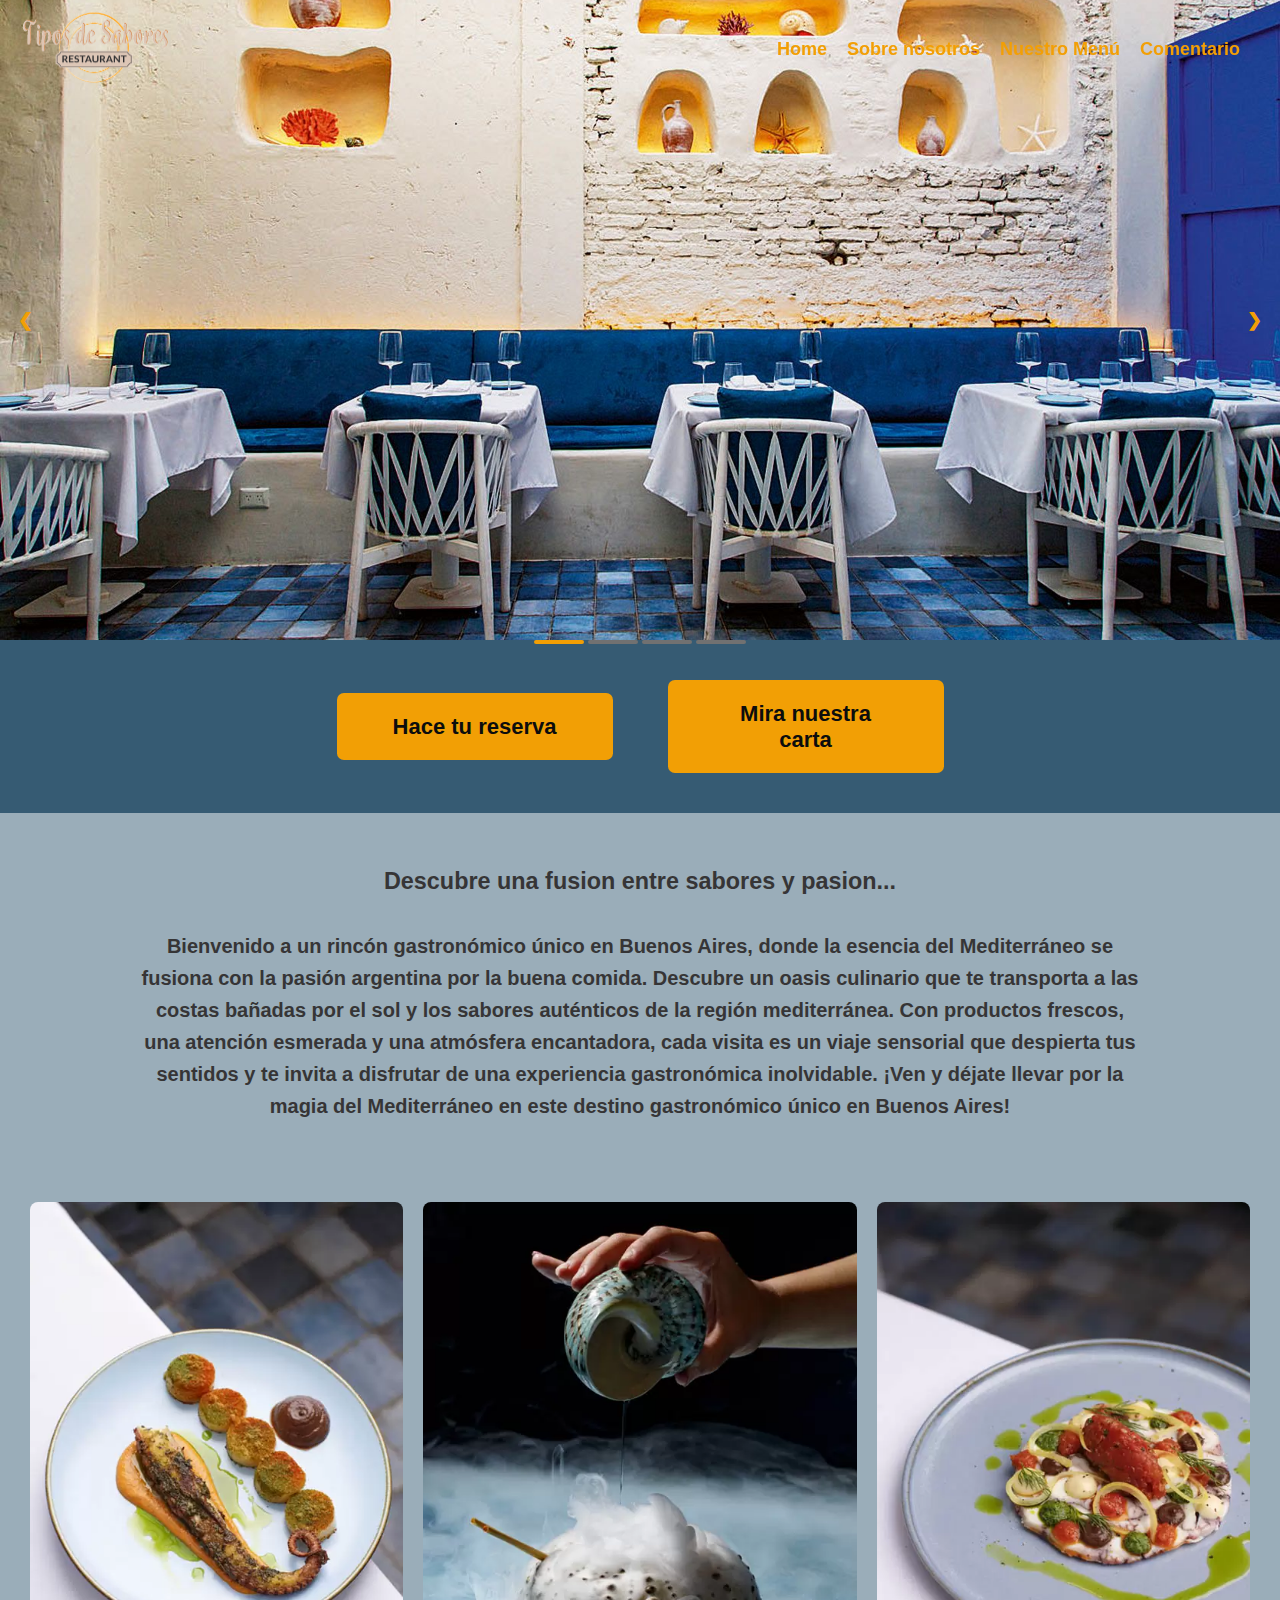
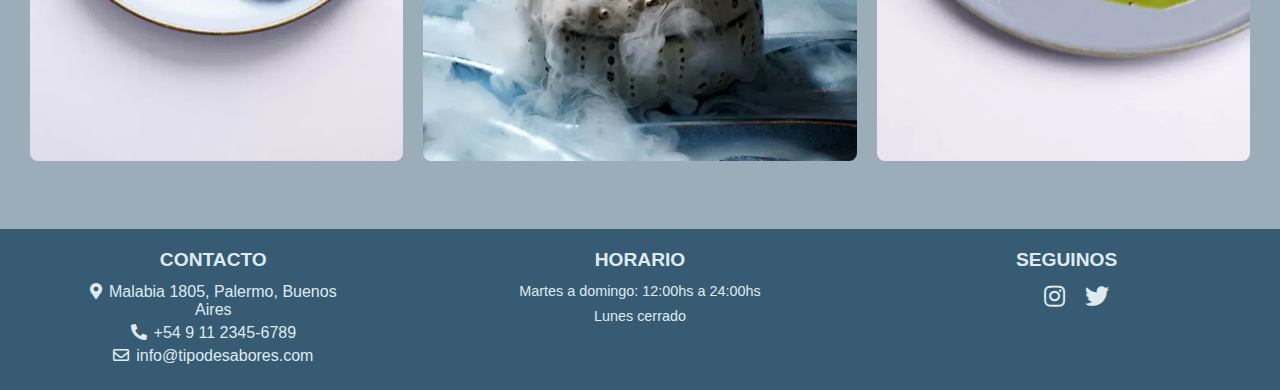
==== commit 3a76db46: "url iconos" ====
--- a/index.html
+++ b/index.html
@@ -105,7 +105,7 @@
           <div class="footer-column">
             <h4>SEGUINOS</h4>
             <ul class="social-icons">
-                <li><a href="https://www.facebook.com/"><i class="fab fa-facebook-f"></i></a></li>
+                <li><a href="https://www.facebook.com/"><i class="Mira nuestro facebook"></i></a></li>
                 <li><a href="https://www.instagram.com/"><i class="fab fa-instagram"></i></a></li>
                 <li><a href="https://x.com/?lang=es"><i class="fab fa-twitter"></i></a></li>
             </ul> 
